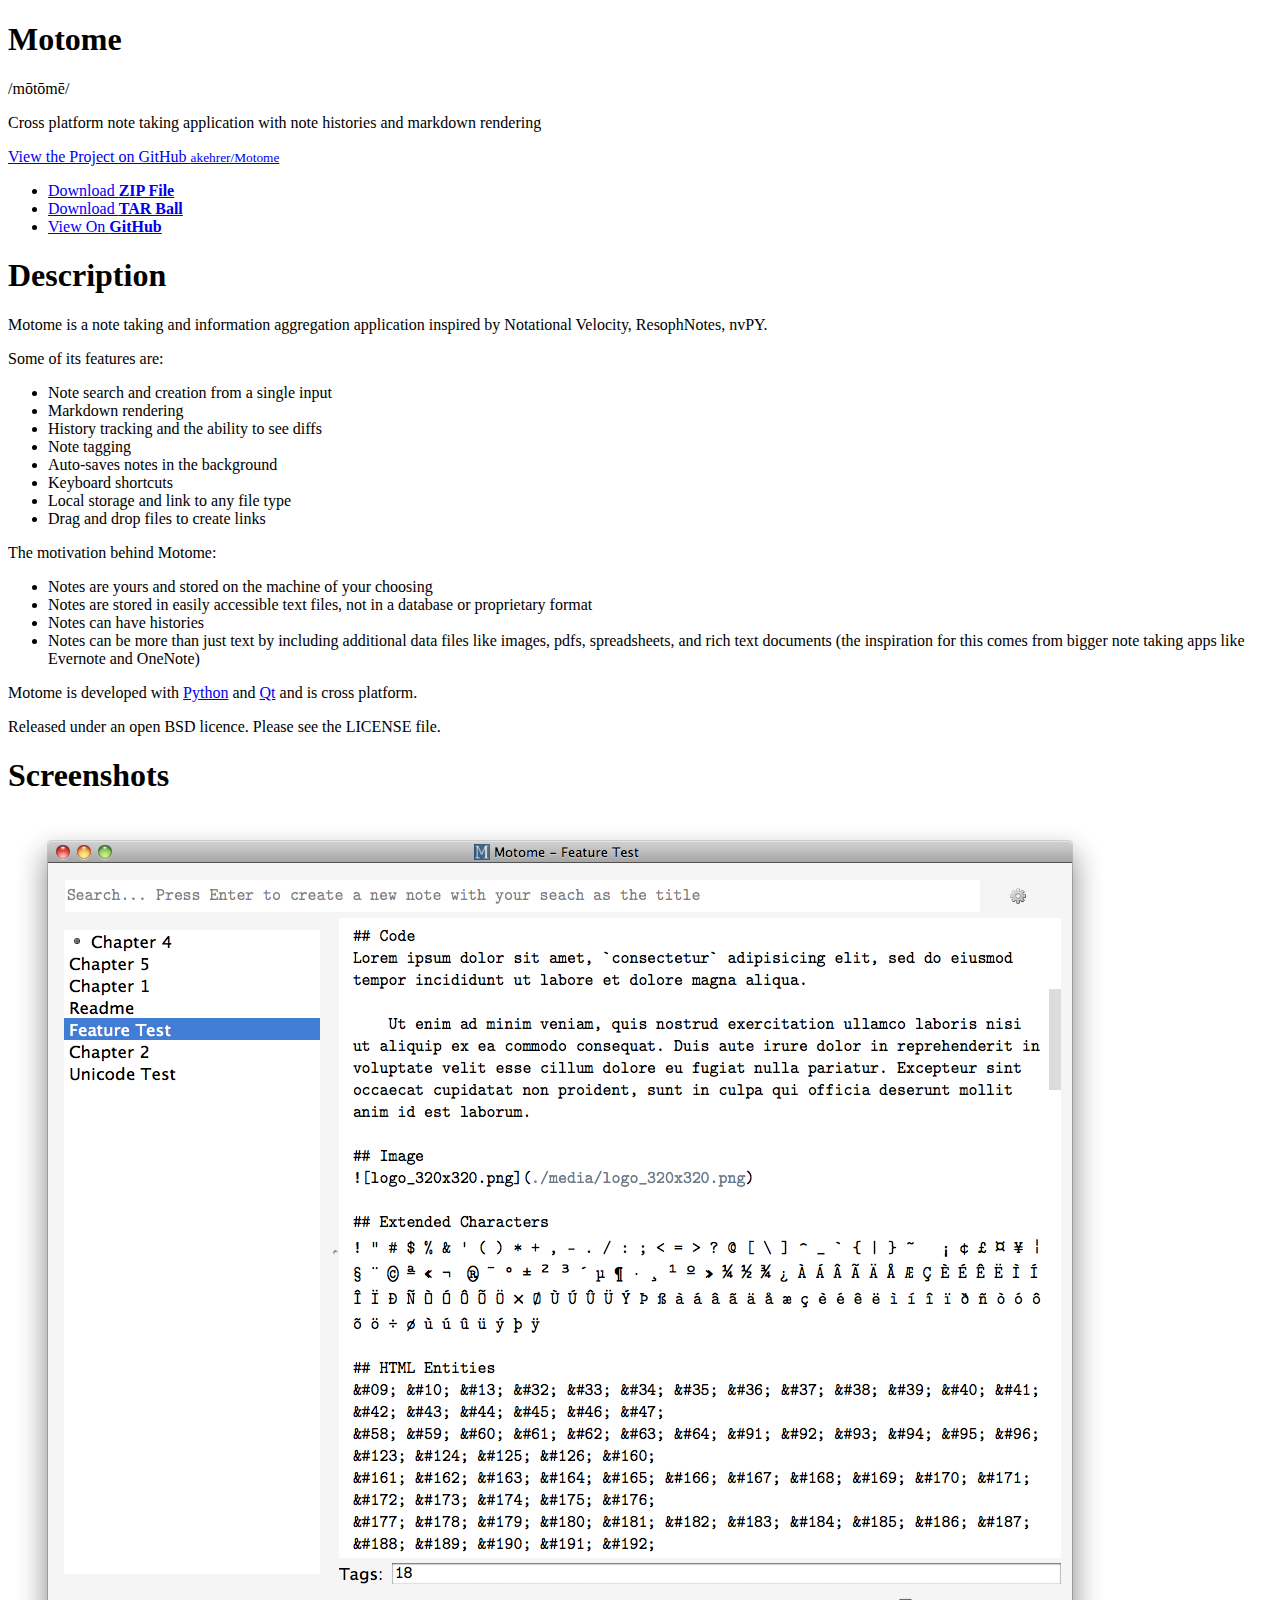
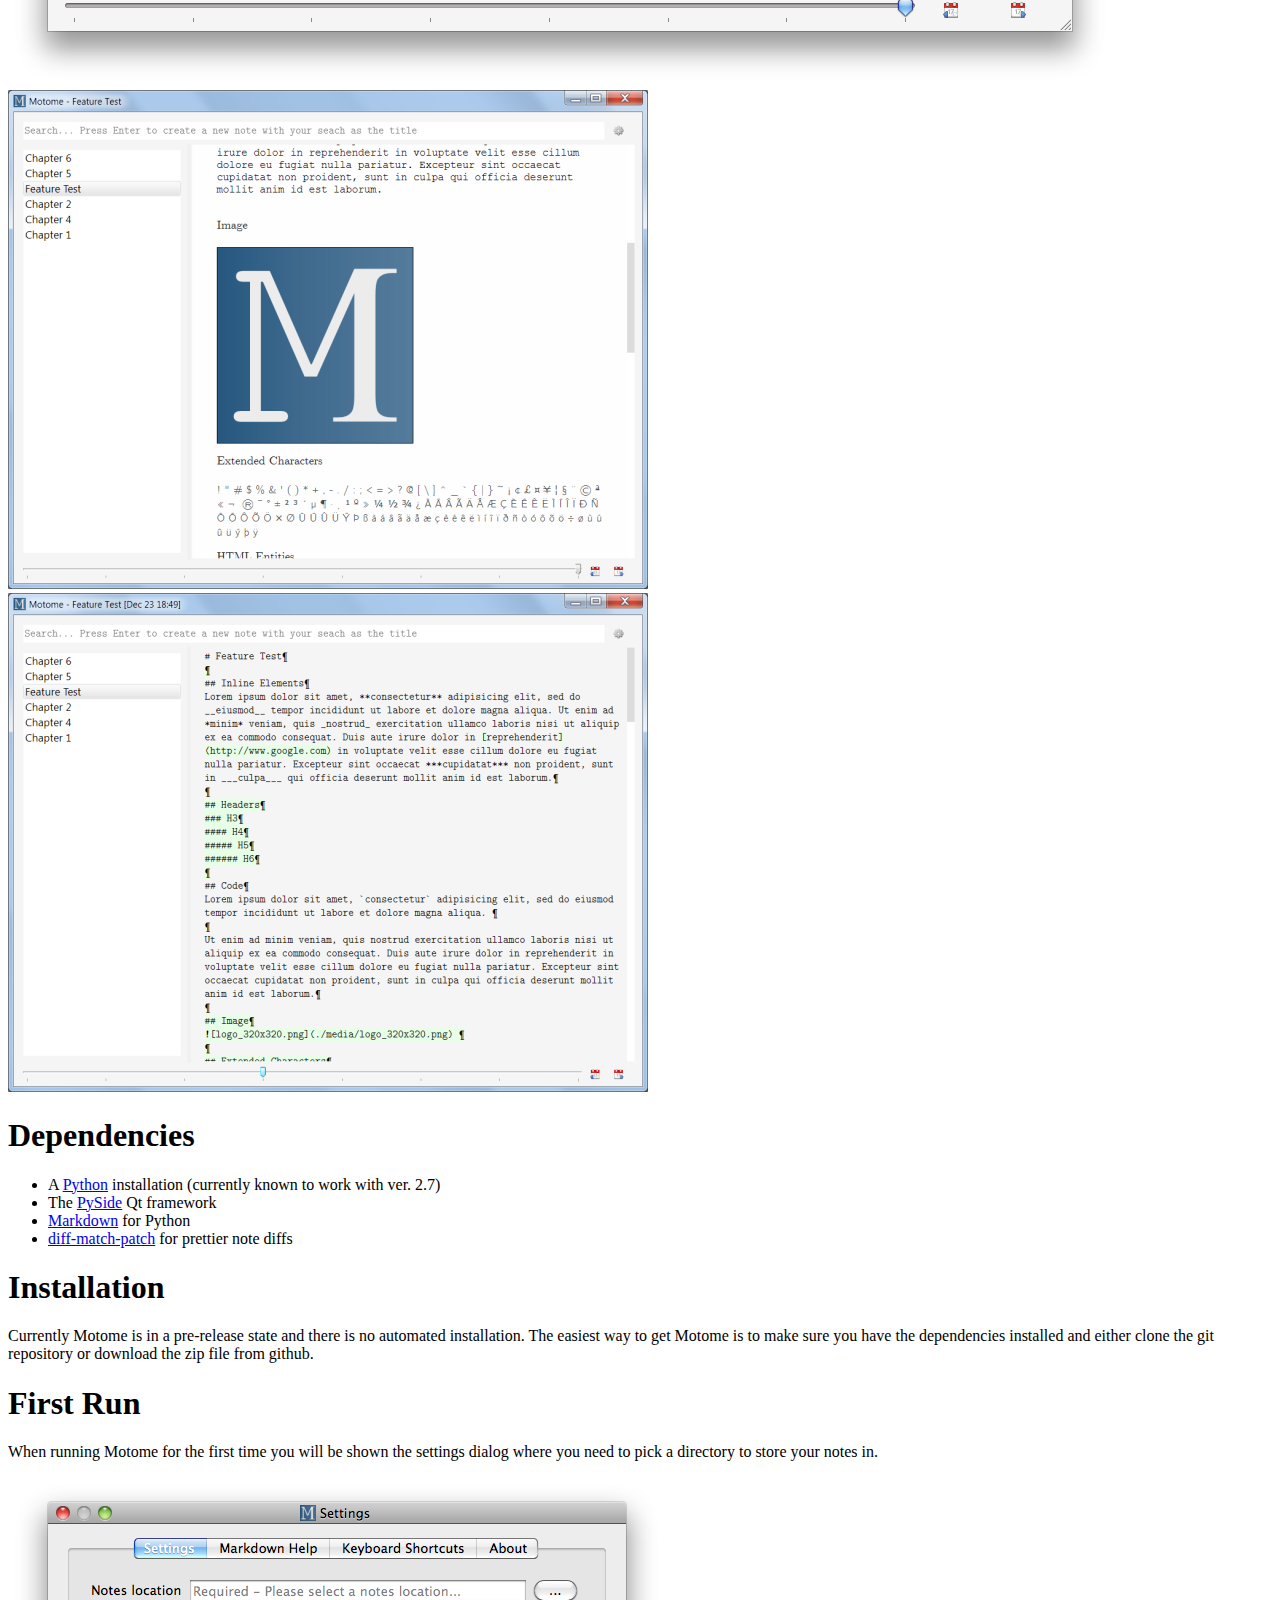
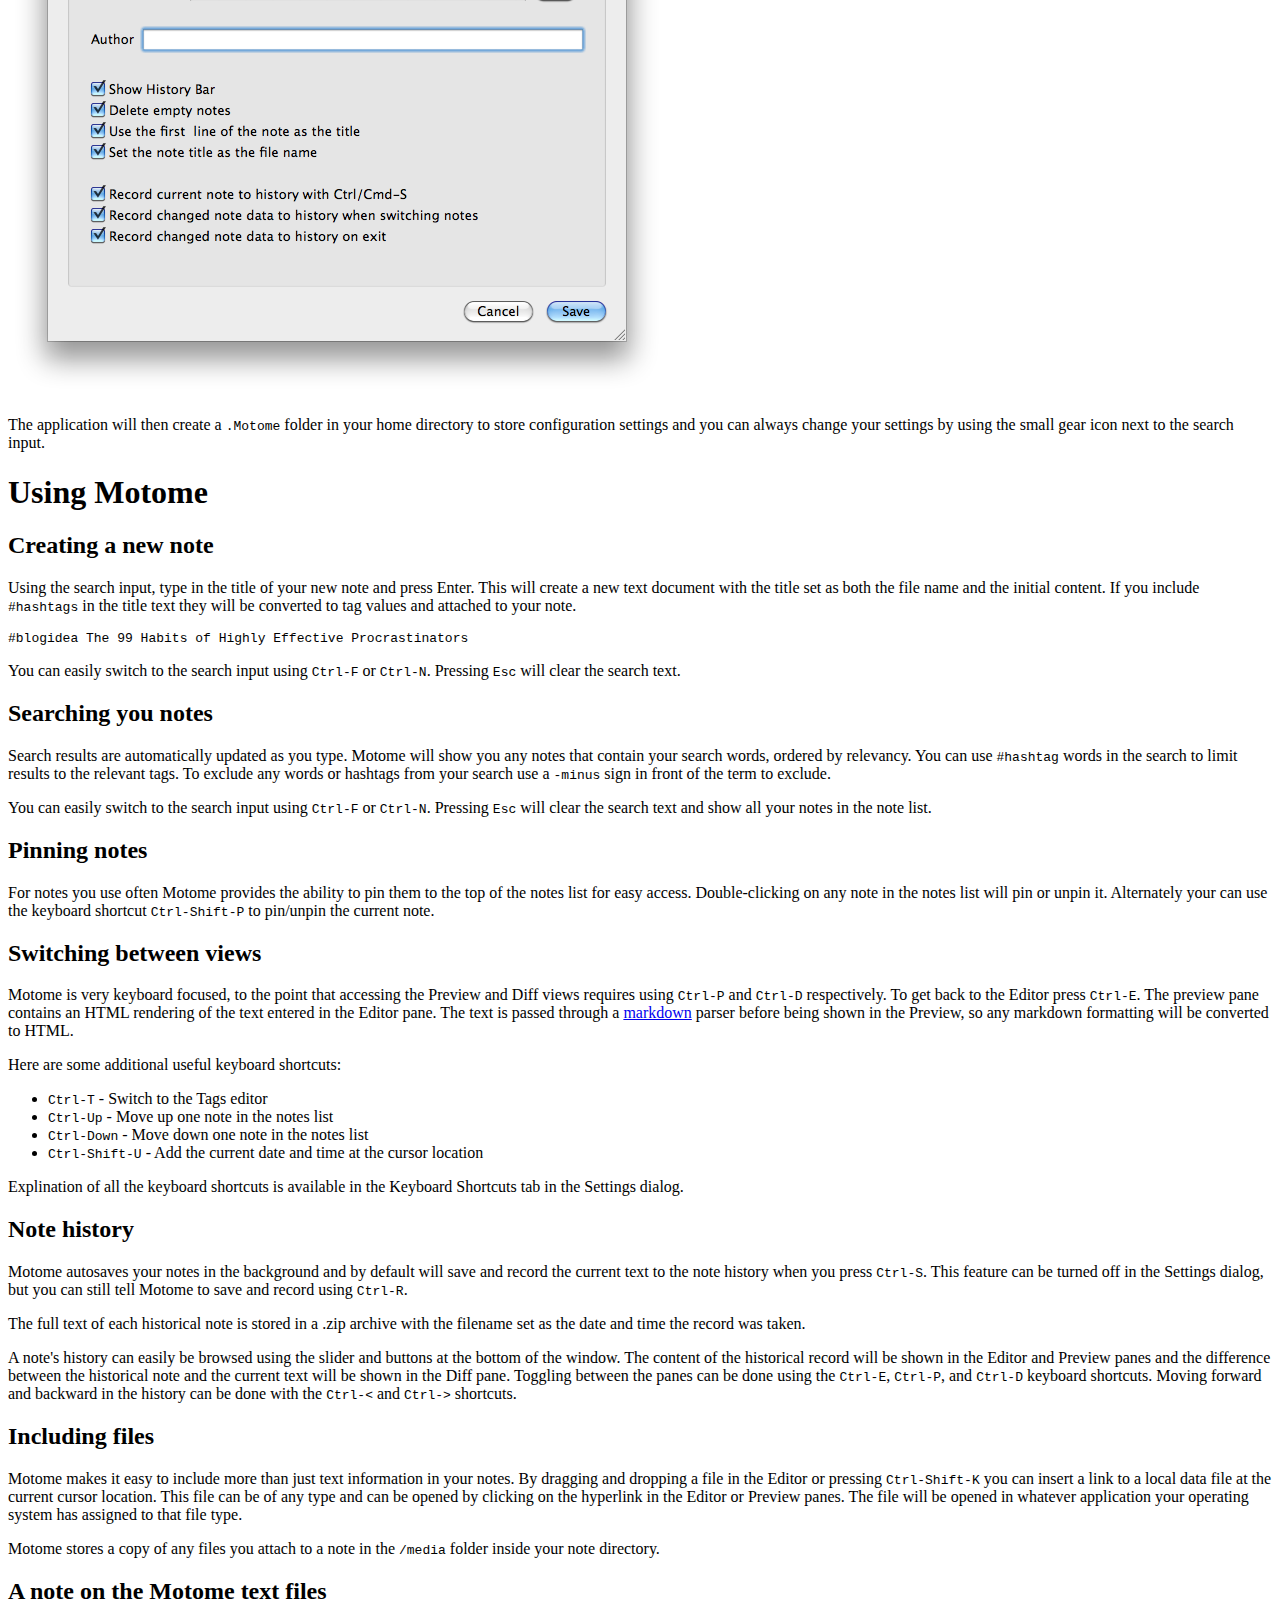
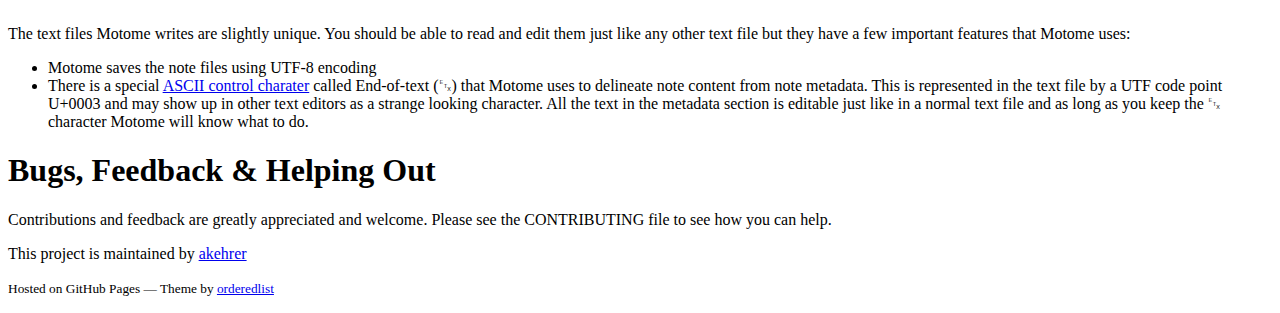
==== index.html @ ab53a493 "Add pronunciation" ====
<!doctype html>
<html>
  <head>
    <meta charset="utf-8">
    <meta http-equiv="X-UA-Compatible" content="chrome=1">
    <title>Motome by akehrer</title>

    <link rel="stylesheet" href="stylesheets/styles.css">
    <link rel="stylesheet" href="stylesheets/pygment_trac.css">
    <meta name="viewport" content="width=device-width, initial-scale=1, user-scalable=no">
    <!--[if lt IE 9]>
    <script src="//html5shiv.googlecode.com/svn/trunk/html5.js"></script>
    <![endif]-->
  </head>
  <body>
    <div class="wrapper">
      <header>
        <h1>Motome</h1>
        <p>/mōtōmē/</p>
        <p>Cross platform note taking application with note histories and markdown rendering</p>

        <p class="view"><a href="https://github.com/akehrer/Motome">View the Project on GitHub <small>akehrer/Motome</small></a></p>


        <ul>
          <li><a href="https://github.com/akehrer/Motome/zipball/master">Download <strong>ZIP File</strong></a></li>
          <li><a href="https://github.com/akehrer/Motome/tarball/master">Download <strong>TAR Ball</strong></a></li>
          <li><a href="https://github.com/akehrer/Motome">View On <strong>GitHub</strong></a></li>
        </ul>
      </header>
      <section>
        <h1>
<a name="description" class="anchor" href="#description"><span class="octicon octicon-link"></span></a>Description</h1>

<p>Motome is a note taking and information aggregation application inspired by Notational Velocity,
ResophNotes, nvPY.</p>

<p>Some of its features are:</p>

<ul>
<li>Note search and creation from a single input</li>
<li>Markdown rendering</li>
<li>History tracking and the ability to see diffs</li>
<li>Note tagging</li>
<li>Auto-saves notes in the background</li>
<li>Keyboard shortcuts</li>
<li>Local storage and link to any file type</li>
<li>Drag and drop files to create links</li>
</ul><p>The motivation behind Motome:</p>

<ul>
<li>Notes are yours and stored on the machine of your choosing</li>
<li>Notes are stored in easily accessible text files, not in a database or proprietary format</li>
<li>Notes can have histories</li>
<li>Notes can be more than just text by including additional data files like images, pdfs, spreadsheets, and rich text documents (the inspiration for this comes from bigger note taking apps like Evernote and OneNote)</li>
</ul><p>Motome is developed with <a href="http://www.python.org/">Python</a> and <a href="http://qt-project.org/">Qt</a> and is cross platform.</p>

<p>Released under an open BSD licence.  Please see the LICENSE file.</p>

<h1>
<a name="screenshots" class="anchor" href="#screenshots"><span class="octicon octicon-link"></span></a>Screenshots</h1>

<p><img src="screenshots/motome_editor_pane_0.1.0.png" alt="Editor"><img src="screenshots/motome_preview_pane_0.1.0.png" alt="Preview"><img src="screenshots/motome_diff_pane_0.1.0.png" alt="Diff"></p>

<h1>
<a name="dependencies" class="anchor" href="#dependencies"><span class="octicon octicon-link"></span></a>Dependencies</h1>

<ul>
<li>A <a href="http://www.python.org/">Python</a> installation (currently known to work with ver. 2.7)</li>
<li>The <a href="http://qt-project.org/wiki/PySide">PySide</a> Qt framework</li>
<li>
<a href="http://pypi.python.org/pypi/Markdown">Markdown</a> for Python</li>
<li>
<a href="http://code.google.com/p/google-diff-match-patch/">diff-match-patch</a> for prettier note diffs</li>
</ul><h1>
<a name="installation" class="anchor" href="#installation"><span class="octicon octicon-link"></span></a>Installation</h1>

<p>Currently Motome is in a pre-release state and there is no automated installation.  The easiest way to get Motome is to make sure you have the dependencies installed and either clone the git repository or download the zip file from github.</p>

<h1>
<a name="first-run" class="anchor" href="#first-run"><span class="octicon octicon-link"></span></a>First Run</h1>

<p>When running Motome for the first time you will be shown the settings dialog where you need to pick a directory to store your notes in.</p>

<p><img src="screenshots/motome_first_run_0.1.0.png" alt="First Run Settings"></p>

<p>The application will then create a <code>.Motome</code> folder in your home directory to store configuration settings and you can always change your settings by using the small gear icon next to the search input.</p>

<h1>
<a name="using-motome" class="anchor" href="#using-motome"><span class="octicon octicon-link"></span></a>Using Motome</h1>

<h2>
<a name="creating-a-new-note" class="anchor" href="#creating-a-new-note"><span class="octicon octicon-link"></span></a>Creating a new note</h2>

<p>Using the search input, type in the title of your new note and press Enter.  This will create a new text document with the title set as both the file name and the initial content.  If you include <code>#hashtags</code> in the title text they will be converted to tag values and attached to your note.</p>

<pre><code>#blogidea The 99 Habits of Highly Effective Procrastinators
</code></pre>

<p>You can easily switch to the search input using <code>Ctrl-F</code> or <code>Ctrl-N</code>.  Pressing <code>Esc</code> will clear the search text.</p>

<h2>
<a name="searching-you-notes" class="anchor" href="#searching-you-notes"><span class="octicon octicon-link"></span></a>Searching you notes</h2>

<p>Search results are automatically updated as you type. Motome will show you any notes that contain your search words, ordered by relevancy.  You can use <code>#hashtag</code> words in the search to limit results to the relevant tags. To exclude any words or hashtags from your search use a <code>-minus</code> sign in front of the term to exclude.</p>

<p>You can easily switch to the search input using <code>Ctrl-F</code> or <code>Ctrl-N</code>.  Pressing <code>Esc</code> will clear the search text and show all your notes in the note list.</p>

<h2>
<a name="pinning-notes" class="anchor" href="#pinning-notes"><span class="octicon octicon-link"></span></a>Pinning notes</h2>

<p>For notes you use often Motome provides the ability to pin them to the top of the notes list for easy access.  Double-clicking on any note in the notes list will pin or unpin it.  Alternately your can use the keyboard shortcut <code>Ctrl-Shift-P</code> to pin/unpin the current note.</p>

<h2>
<a name="switching-between-views" class="anchor" href="#switching-between-views"><span class="octicon octicon-link"></span></a>Switching between views</h2>

<p>Motome is very keyboard focused, to the point that accessing the Preview and Diff views requires using <code>Ctrl-P</code> and <code>Ctrl-D</code> respectively.  To get back to the Editor press <code>Ctrl-E</code>.  The preview pane contains an HTML rendering of the text entered in the Editor pane.  The text is passed through a <a href="http://daringfireball.net/projects/markdown/">markdown</a> parser before being shown in the Preview, so any markdown formatting will be converted to HTML.</p>

<p>Here are some additional useful keyboard shortcuts:</p>

<ul>
<li>
<code>Ctrl-T</code> - Switch to the Tags editor</li>
<li>
<code>Ctrl-Up</code> - Move up one note in the notes list</li>
<li>
<code>Ctrl-Down</code> - Move down one note in the notes list</li>
<li>
<code>Ctrl-Shift-U</code> - Add the current date and time at the cursor location</li>
</ul><p>Explination of all the keyboard shortcuts is available in the Keyboard Shortcuts tab in the Settings dialog.</p>

<h2>
<a name="note-history" class="anchor" href="#note-history"><span class="octicon octicon-link"></span></a>Note history</h2>

<p>Motome autosaves your notes in the background and by default will save and record the current text to the note history when you press <code>Ctrl-S</code>.  This feature can be turned off in the Settings dialog, but you can still tell Motome to save and record using <code>Ctrl-R</code>.</p>

<p>The full text of each historical note is stored in a .zip archive with the filename set as the date and time the record was taken.</p>

<p>A note's history can easily be browsed using the slider and buttons at the bottom of the window.  The content of the historical record will be shown in the Editor and Preview panes and the difference between the historical note and the current text will be shown in the Diff pane.  Toggling between the panes can be done using the <code>Ctrl-E</code>, <code>Ctrl-P</code>, and <code>Ctrl-D</code> keyboard shortcuts.  Moving forward and backward in the history can be done with the <code>Ctrl-&lt;</code> and <code>Ctrl-&gt;</code> shortcuts.</p>

<h2>
<a name="including-files" class="anchor" href="#including-files"><span class="octicon octicon-link"></span></a>Including files</h2>

<p>Motome makes it easy to include more than just text information in your notes.  By dragging and dropping a file in the Editor or pressing <code>Ctrl-Shift-K</code> you can insert a link to a local data file at the current cursor location.  This file can be of any type and can be opened by clicking on the hyperlink in the Editor or Preview panes.  The file will be opened in whatever application your operating system has assigned to that file type.</p>

<p>Motome stores a copy of any files you attach to a note in the <code>/media</code> folder inside your note directory.</p>

<h2>
<a name="a-note-on-the-motome-text-files" class="anchor" href="#a-note-on-the-motome-text-files"><span class="octicon octicon-link"></span></a>A note on the Motome text files</h2>

<p>The text files Motome writes are slightly unique.  You should be able to read and edit them just like any other text file but they have a few important features that Motome uses:</p>

<ul>
<li>Motome saves the note files using UTF-8 encoding</li>
<li>There is a special <a href="http://en.wikipedia.org/wiki/Control_character">ASCII control charater</a> called End-of-text (␃) that Motome uses to delineate note content from note metadata.  This is represented in the text file by a UTF code point U+0003 and may show up in other text editors as a strange looking character.  All the text in the metadata section is editable just like in a normal text file and as long as you keep the ␃ character Motome will know what to do.</li>
</ul><h1>
<a name="bugs-feedback--helping-out" class="anchor" href="#bugs-feedback--helping-out"><span class="octicon octicon-link"></span></a>Bugs, Feedback &amp; Helping Out</h1>

<p>Contributions and feedback are greatly appreciated and welcome.  Please see the CONTRIBUTING file to see how you can help.</p>
      </section>
      <footer>
        <p>This project is maintained by <a href="https://github.com/akehrer">akehrer</a></p>
        <p><small>Hosted on GitHub Pages &mdash; Theme by <a href="https://github.com/orderedlist">orderedlist</a></small></p>
      </footer>
    </div>
    <script src="javascripts/scale.fix.js"></script>
    
  </body>
</html>
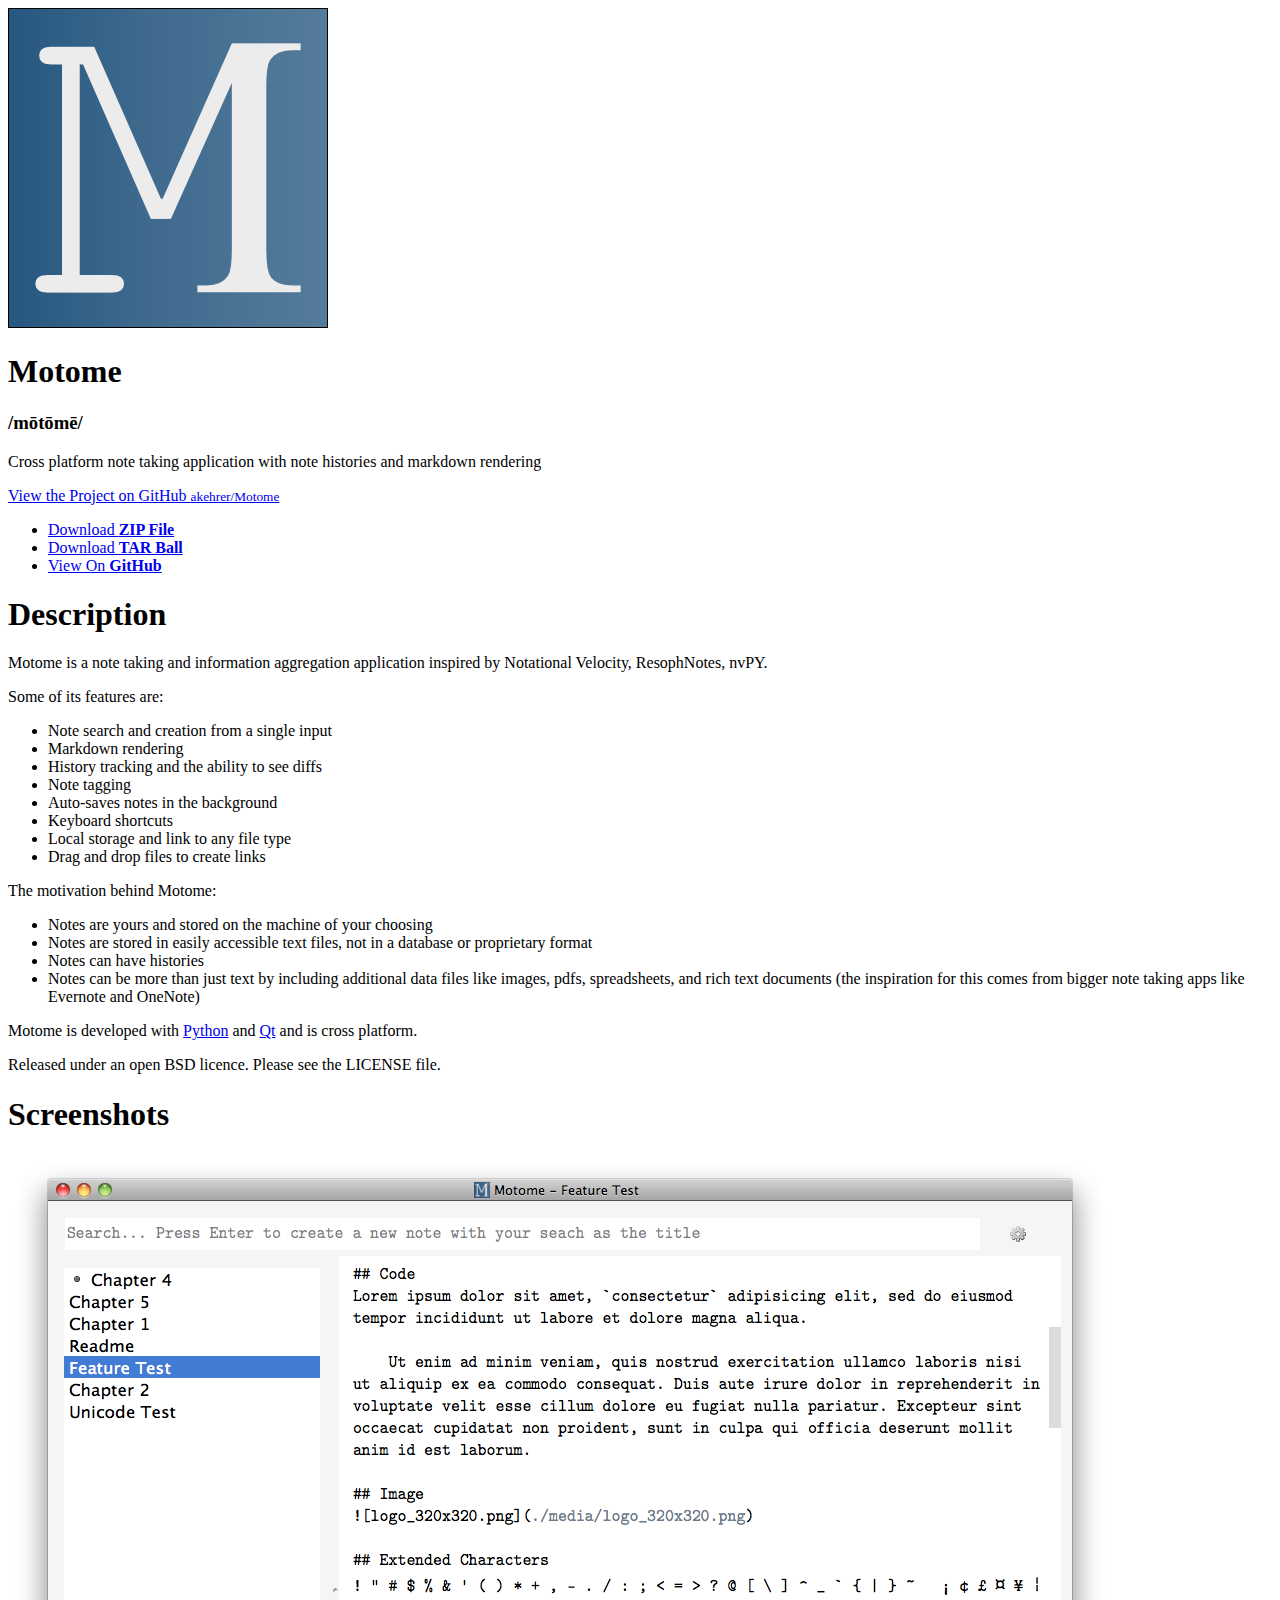
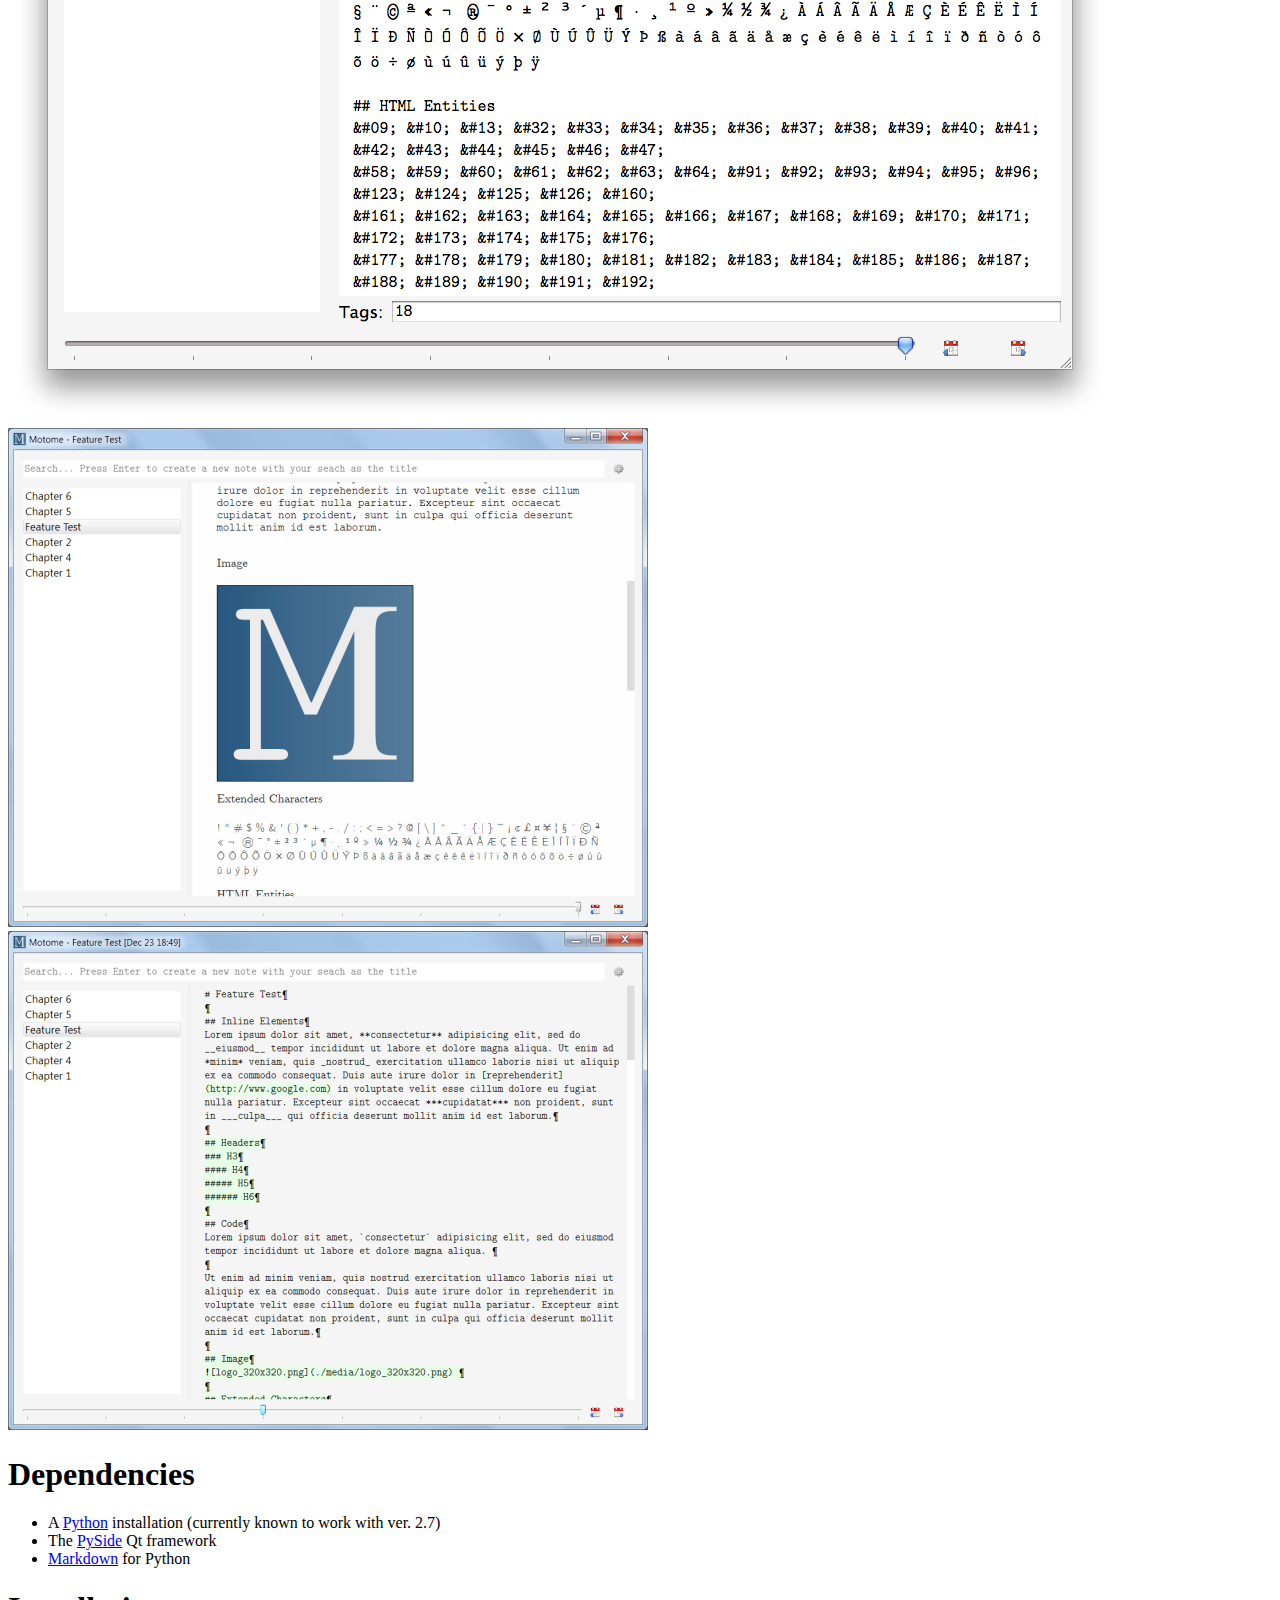
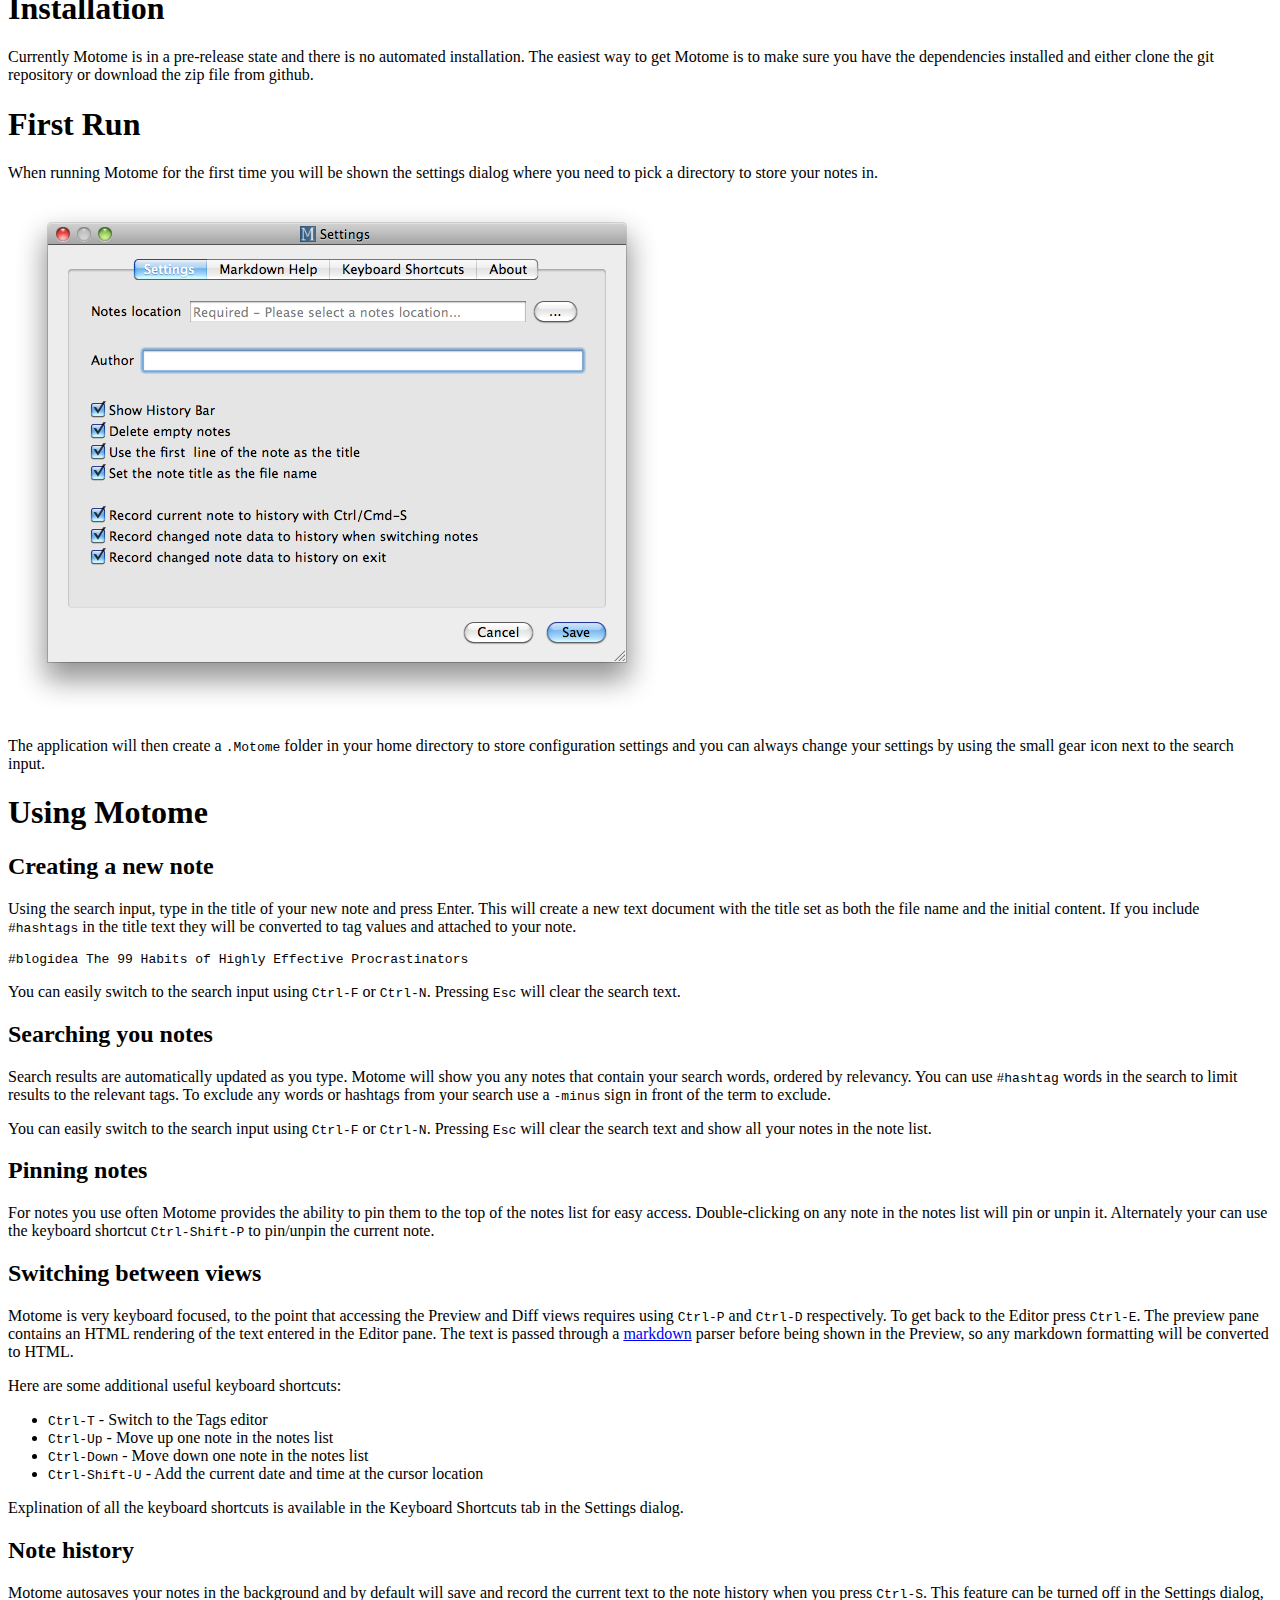
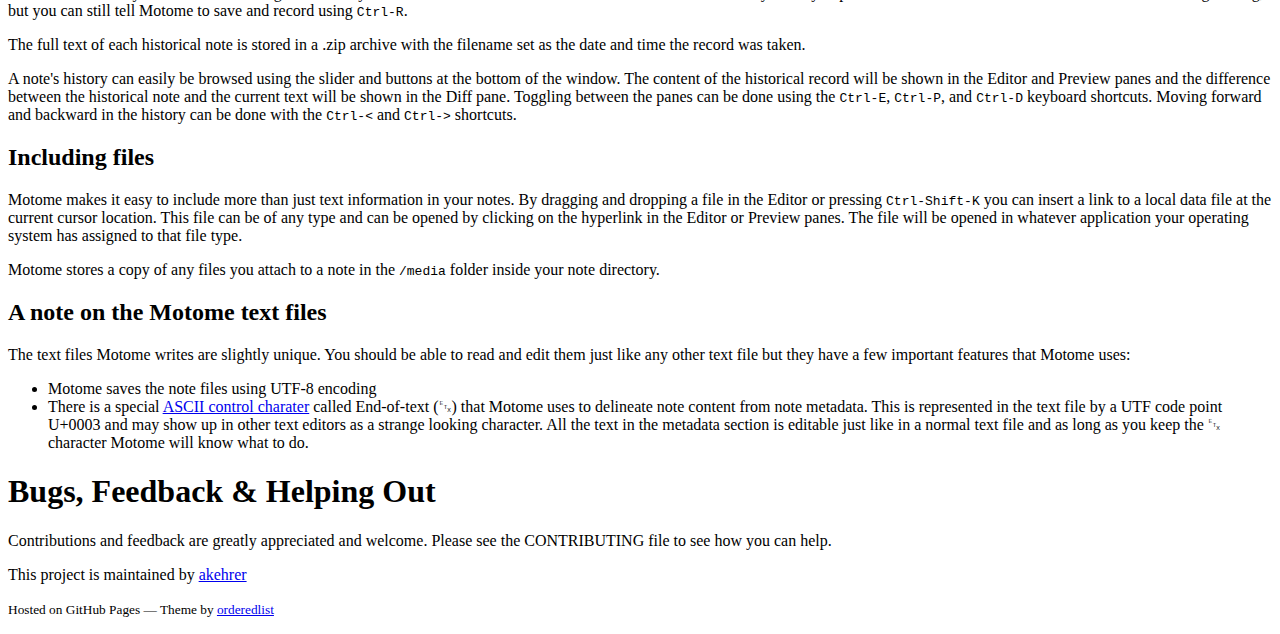
==== commit 1cb06182: "Added logo Remove diff-match-patch dependency" ====
--- a/index.html
+++ b/index.html
@@ -15,8 +15,9 @@
   <body>
     <div class="wrapper">
       <header>
+      <img src="images/logo_320x320.png">
         <h1>Motome</h1>
-        <p>/mōtōmē/</p>
+        <h3>/mōtōmē/</h3>
         <p>Cross platform note taking application with note histories and markdown rendering</p>
 
         <p class="view"><a href="https://github.com/akehrer/Motome">View the Project on GitHub <small>akehrer/Motome</small></a></p>
@@ -70,8 +71,6 @@
 <li>The <a href="http://qt-project.org/wiki/PySide">PySide</a> Qt framework</li>
 <li>
 <a href="http://pypi.python.org/pypi/Markdown">Markdown</a> for Python</li>
-<li>
-<a href="http://code.google.com/p/google-diff-match-patch/">diff-match-patch</a> for prettier note diffs</li>
 </ul><h1>
 <a name="installation" class="anchor" href="#installation"><span class="octicon octicon-link"></span></a>Installation</h1>
 
